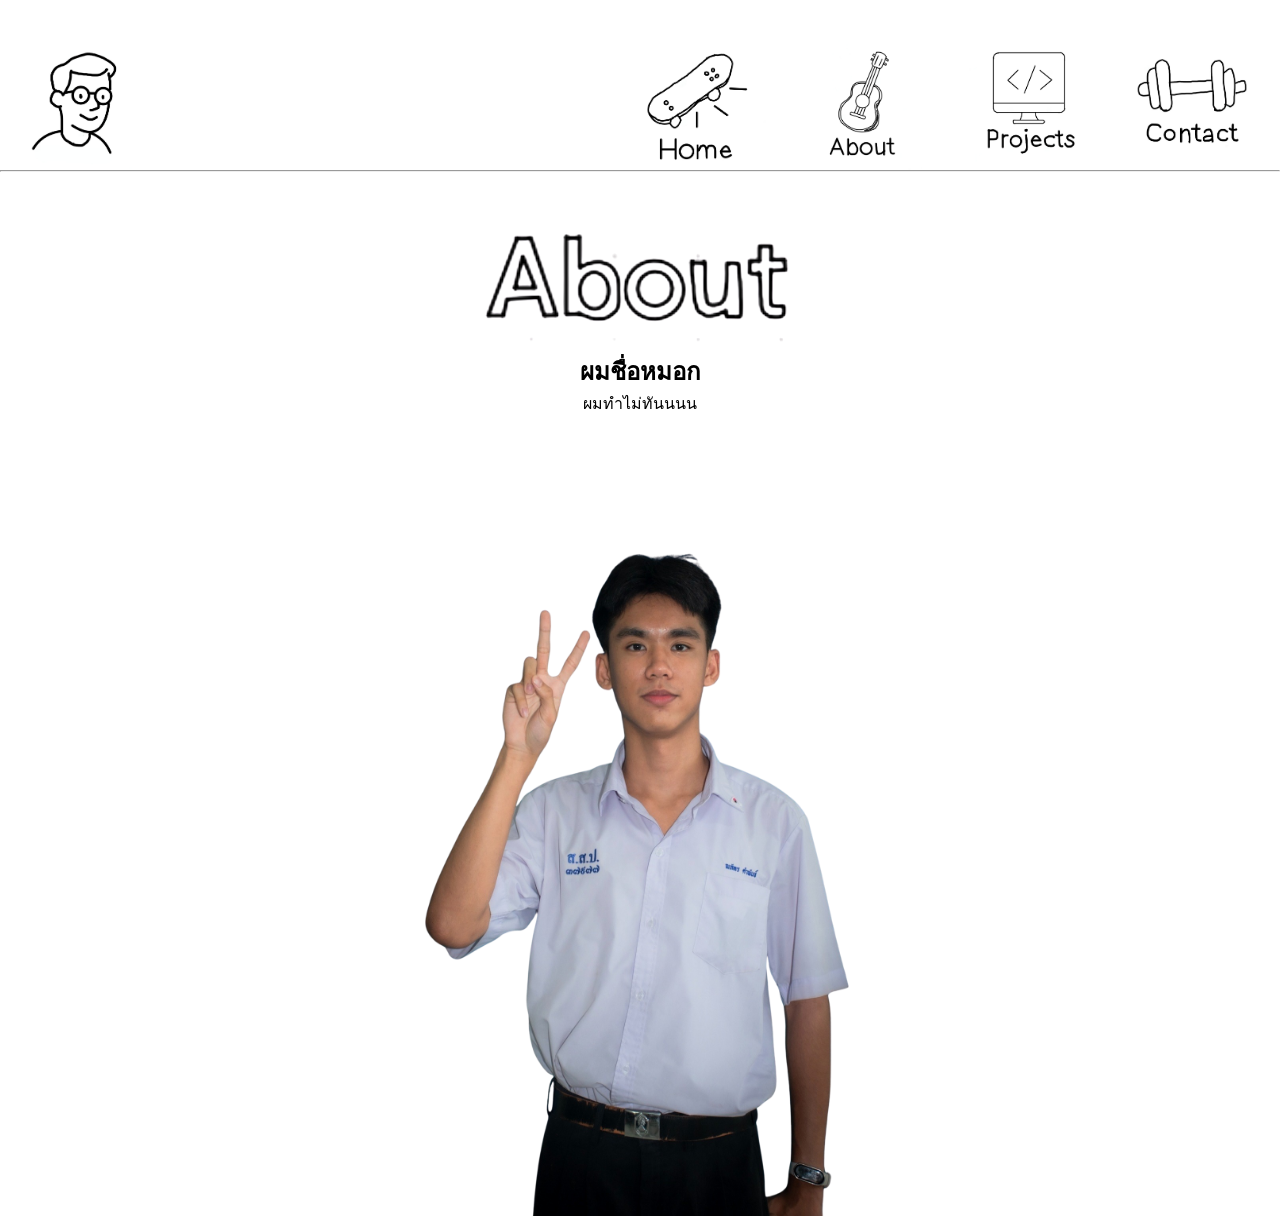
==== about.html @ 6f82b381 "finish" ====
<!DOCTYPE html>
<html lang="en">
<head>
    <meta charset="UTF-8">
    <meta name="viewport" content="width=device-width, initial-scale=1.0">
    <title>About | moknapat</title>
    <link rel="stylesheet" href="about.css">
</head>

<body>
    <div class="container">
        <div class="header">
            <nav>
               <ul>
                <li><a href="#"> <img src="Photo/logo.jpg" alt="logo"></a></li>
               </ul>
                <ul class="menu">
                    <li><a href="index.html" class="home"><img src="Photo/index.jpg" alt=""></a></li>
                    <li><a href="about.html" class="about"><img src="Photo/about.jpg" alt=""></a></li>
                    <li><a href="projects.html" class="projects"><img src="Photo/projects.jpg" alt=""></a></li>
                    <li><a href="contact.html" class="contact"><img src="Photo/contact.jpg" alt=""></a></li>
                </ul>
            </nav>
        </div>
    </div>

<hr>

<div class="abouttitle">
    <img src="Photo/abouttitle.png" alt="">
</div>

<div class="textabout">
    <h2>
        ผมชื่อหมอก
    </h2>
    <p>ผมทำไม่ทันนนน</p>
</div>
<div class="mephoto">
    <img src="Photo/me.png" alt="">
</div>
</body> 

<script src="script.js"></script>
</html>
---- about.css ----
* {
    margin: 0;
    padding: 0;
    box-sizing: border-box;
}



nav {
    display: flex;
    width: 100%;
    height: 130px;
    justify-content: space-between;
    margin-top: 40px;
    margin-left: 20px;

    
}
.header {
    width: 100%;
    
}

.menu  {
    display: flex;
    height: 200px;
}

li , a , img {
    display: flex;
    height: 100%;
    list-style: none;
    margin-right: 15px;
    height: 130px;
    
}

.abouttitle img {
     margin: auto;
    margin-top: 50px;
    display: flex;
    justify-content: center;
}

.mephoto img {
     margin: auto;
    display: flex;
    justify-content: center;
    width: 500px;
    height: 800px;
}

.textabout p{
    text-align: center;
}

.textabout h2{
    text-align: center;
}
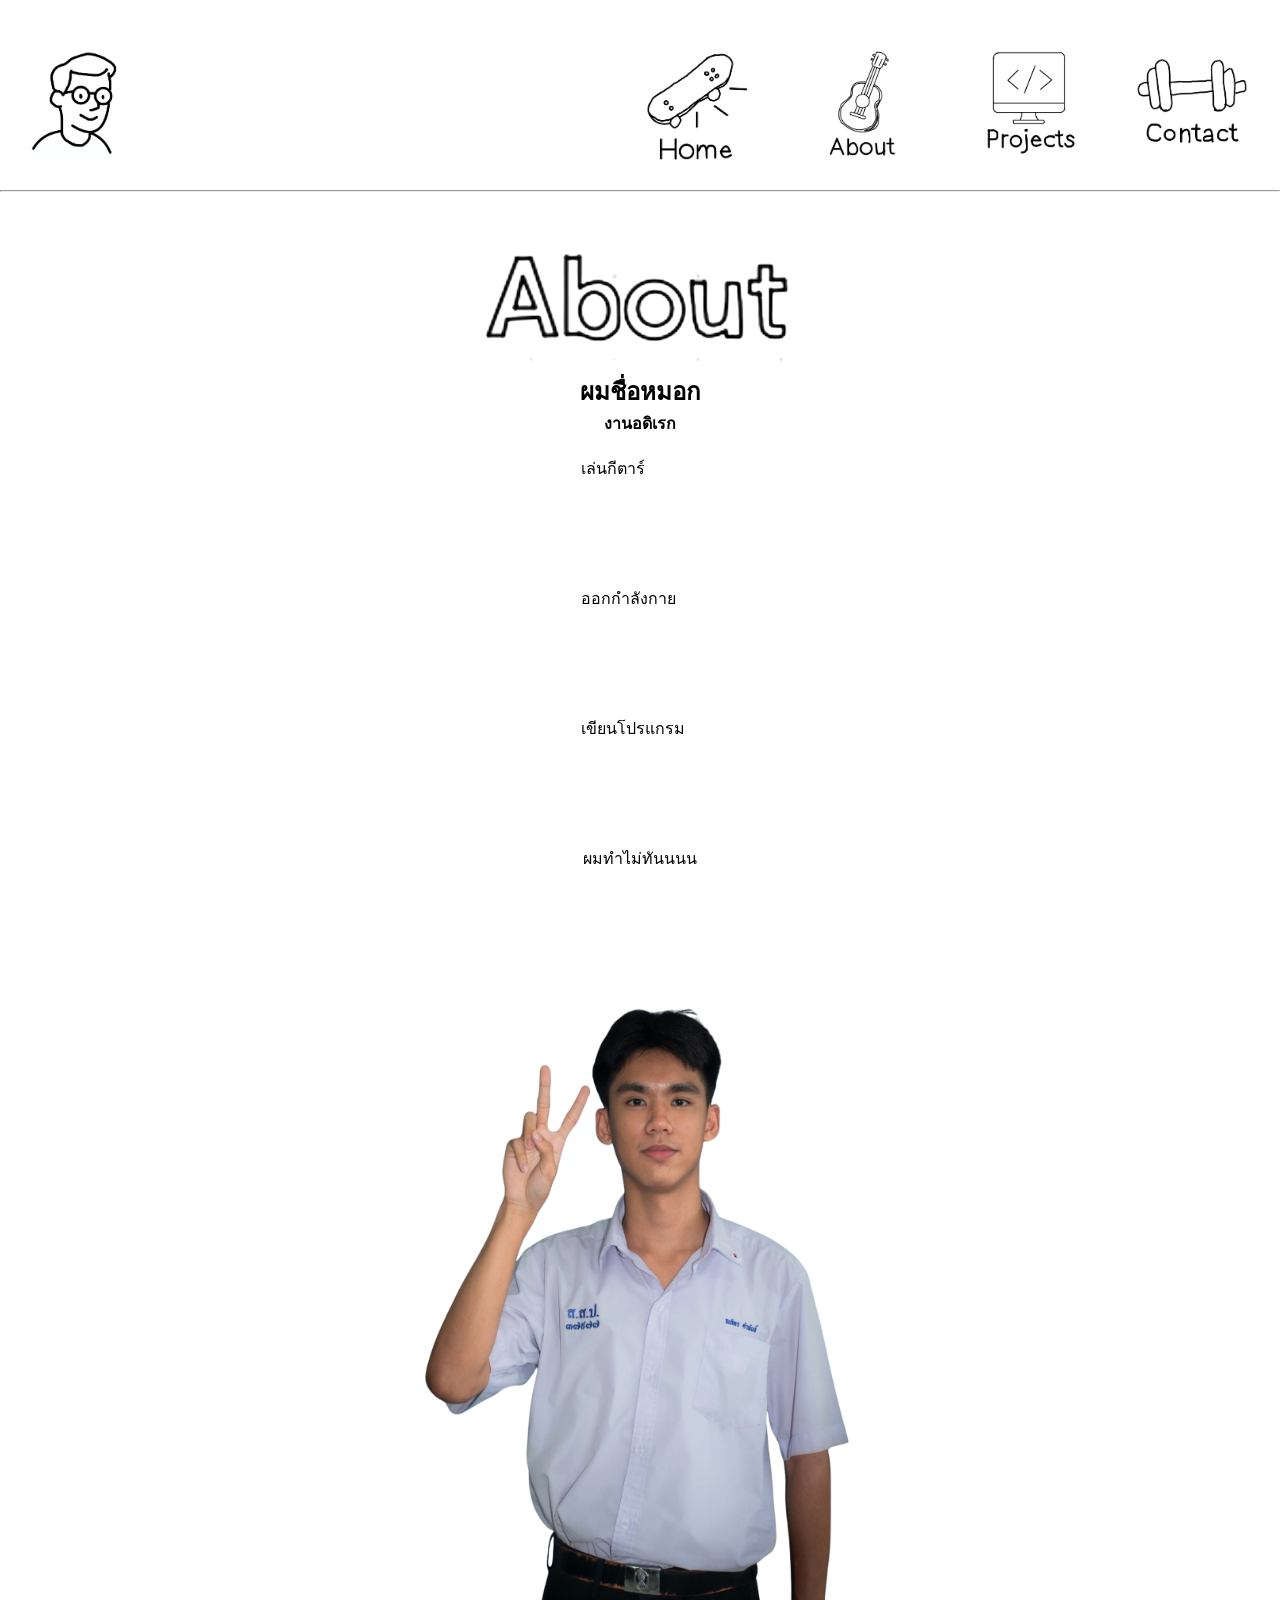
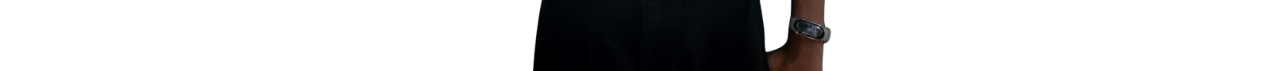
==== commit db513b62: "final" ====
--- a/about.html
+++ b/about.html
@@ -24,7 +24,7 @@
         </div>
     </div>
 
-<hr>
+<hr class="line">
 
 <div class="abouttitle">
     <img src="Photo/abouttitle.png" alt="">
@@ -34,6 +34,14 @@
     <h2>
         ผมชื่อหมอก
     </h2>
+<div class="textabc">
+    <h4>งานอดิเรก</h4>
+    <ul class="textxyz">
+        <li>เล่นกีตาร์</li>
+        <li>ออกกำลังกาย</li>
+        <li>เขียนโปรแกรม</li>
+    </ul>
+</div>
     <p>ผมทำไม่ทันนนน</p>
 </div>
 <div class="mephoto">
--- a/about.css
+++ b/about.css
@@ -56,4 +56,23 @@
 
 .textabout h2{
     text-align: center;
-}+}
+
+.textabout h2{
+    text-align: center;
+}
+
+.textabc h4{
+    text-align: center;
+}
+
+.textxyz  {
+    display: grid;
+    margin-top: 20px;
+    justify-content: center;
+}
+
+.line {
+    margin-top: 20px;
+}
+
